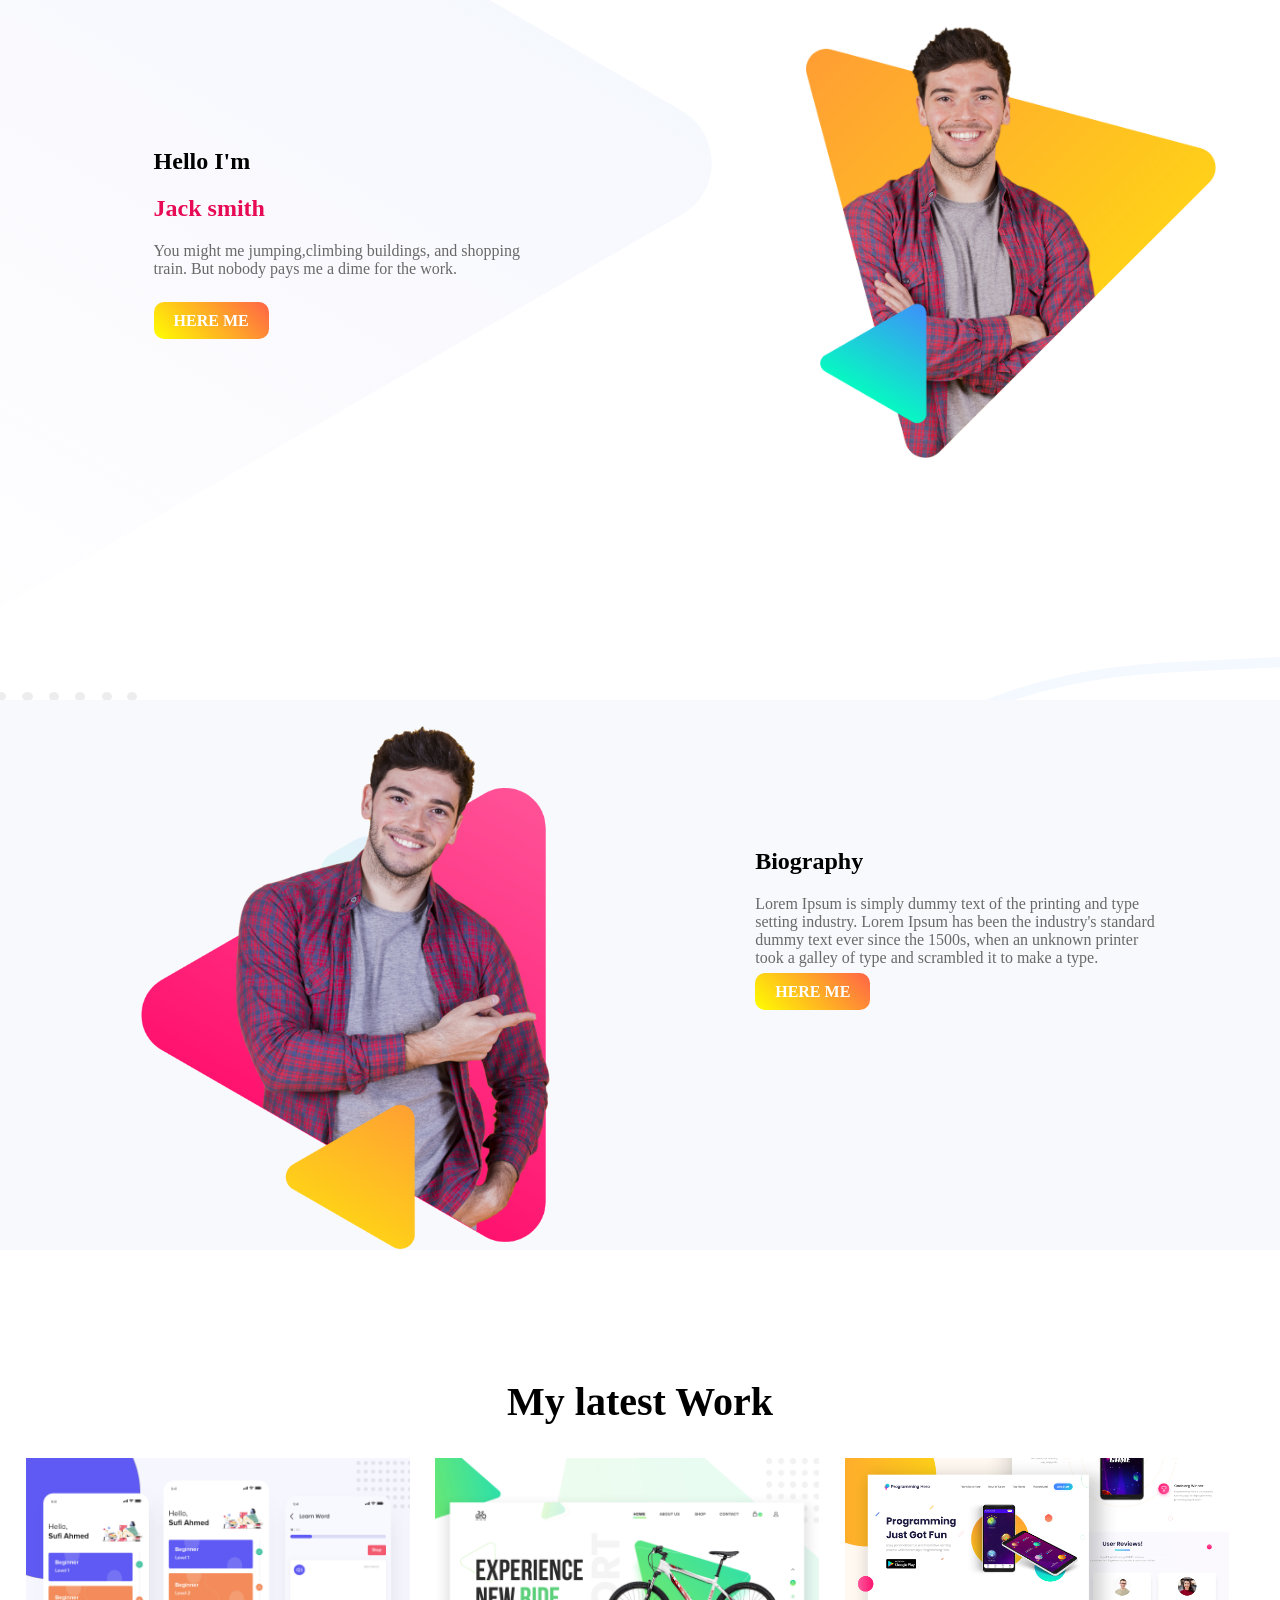
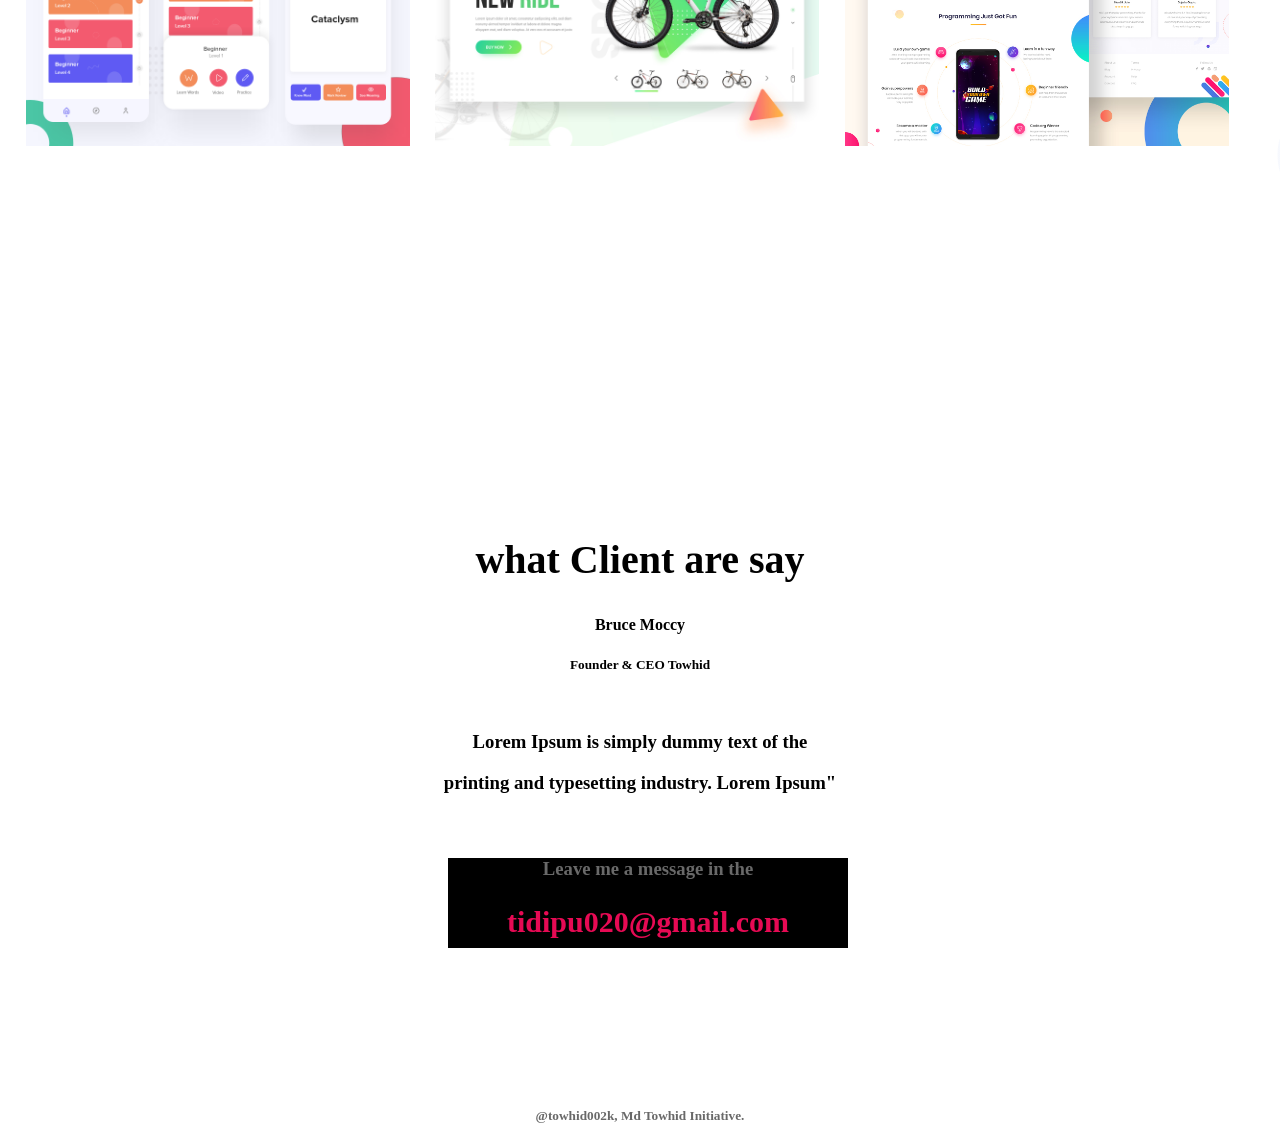
==== 2nd-web.html @ 59eff113 "Add files via upload" ====
<!DOCTYPE html>
<html lang="en">
<head>
    <title>Md Towhid Islam</title>
<style>
            body{
                margin: 0;
            }
              h1{
                 color: rgb(231, 10, 84);
              }
              p{
                color: dimgray;
                width: 400px;
              }
             .link-button{
                text-decoration: none;
                background-image: linear-gradient(45deg, yellow, tomato);
                padding: 10px 20px;
                border-radius: 10px;
                color: white;
                font-weight: 700;
              }
              .half-width{
                width: 40%;
                float: left;
                margin-left: 5%;
                padding-left: 2%;
              }  
              .half-width img{
               width: 80%;
               margin-left: 10%;
               margin-top: 5%;
             
              } 
              .top-banner{
                background-image: url(personal-website/header-bg.png);
                background-repeat: no-repeat; 
                padding-bottom: 150px;
              }
              section{
                height: 550px;
              
              }
              .middle-banner{
                background-image: url(personal-website/biography-bg.png);
                background-repeat: no-repeat;
              }
              .g1{
                font-size: 40px;
                text-align: center;
                margin-top: 10%;
              }
              .half-width2{
                width: 30%;
                margin-left: 2%;
                float: left;
              }
              .half-width2 img{
               width: 100%;}

              .bottom-banner{
                background-image: url(personal-website/latest-work-bg.png);
                background-repeat: no-repeat;
                
              }
              .text-1{
                margin-top: 10%;
                margin-left: 10%;
              }
              .g4{
                text-align: center;
               
              }
              #g5{
                font-size: 30px;
               
              }
              #g6{
                color: red;
                background-color: black;
                width: 400px;
                height: 90px;
                text-align: center;
                margin-left: 35%;
                margin-top:5% ;}
             footer h5{
               text-align: center;
               color: dimgray;
              }
              

</style>
</head>
<body>
    <section class="top-banner">
    <div class="half-width text-1">
        <h2>Hello I'm</h2>
        <h1>Jack smith</h1>
        <p>You might me jumping,climbing buildings, and shopping train. But nobody pays me a dime for the work.</p>
        <br>
        <a class="link-button" target="_blank" href="https://www.facebook.com/towhid002k"> HERE ME </a>
    </div>
     <div class="half-width">
        <img src="personal-website/peter.png" alt="">
     </div>
    </section>
    <section class="middle-banner">
      <div class="half-width">
        <img src="personal-website/peter_dream.png" alt="">
      </div>
      <div class="half-width  text-1">
        <h2>Biography</h2>
        <p>
          Lorem Ipsum is simply dummy text of the printing and type setting industry. Lorem Ipsum has been the industry's standard dummy text ever since the 1500s, when an unknown printer took a galley of type and scrambled it to make a type.
        </p>
        
        <a class="link-button" target="_blank" href="https://www.facebook.com/towhid002k"> HERE ME </a>
      </div>
    </section>
    <h2 class="g1"> My latest Work </h2>
    <section class="bottom-banner">
      <div class="half-width2">
        <img src="personal-website/latest-work/work-1.png" alt="">
      </div >
      <div class="half-width2">
        <img src="personal-website/latest-work/work-2.jpg" alt="">
      </div>
      <div class="half-width2">
        <img src="personal-website/latest-work/work-3.jpg" alt="">
      </div>
    </section>
    <section>
      <h2 class="g1"> what Client are say</h2>
      <h4 class="g4"> Bruce Moccy</h4>
      <h5 class="g4">Founder & CEO Towhid</h5>
      <br>
      <h3 class="g4">Lorem Ipsum is simply dummy text of the </p>
      <h3 class="g4">printing and typesetting industry. Lorem Ipsum"</p>
      <div id="g6">
      <p> Leave me a message in the</p>
      <h1 id="g5">tidipu020@gmail.com</h1>
      </div>
      </section>
      <footer>
        <h5> @towhid002k, Md Towhid Initiative.</h5>
      </footer>
    
</body>
</html>
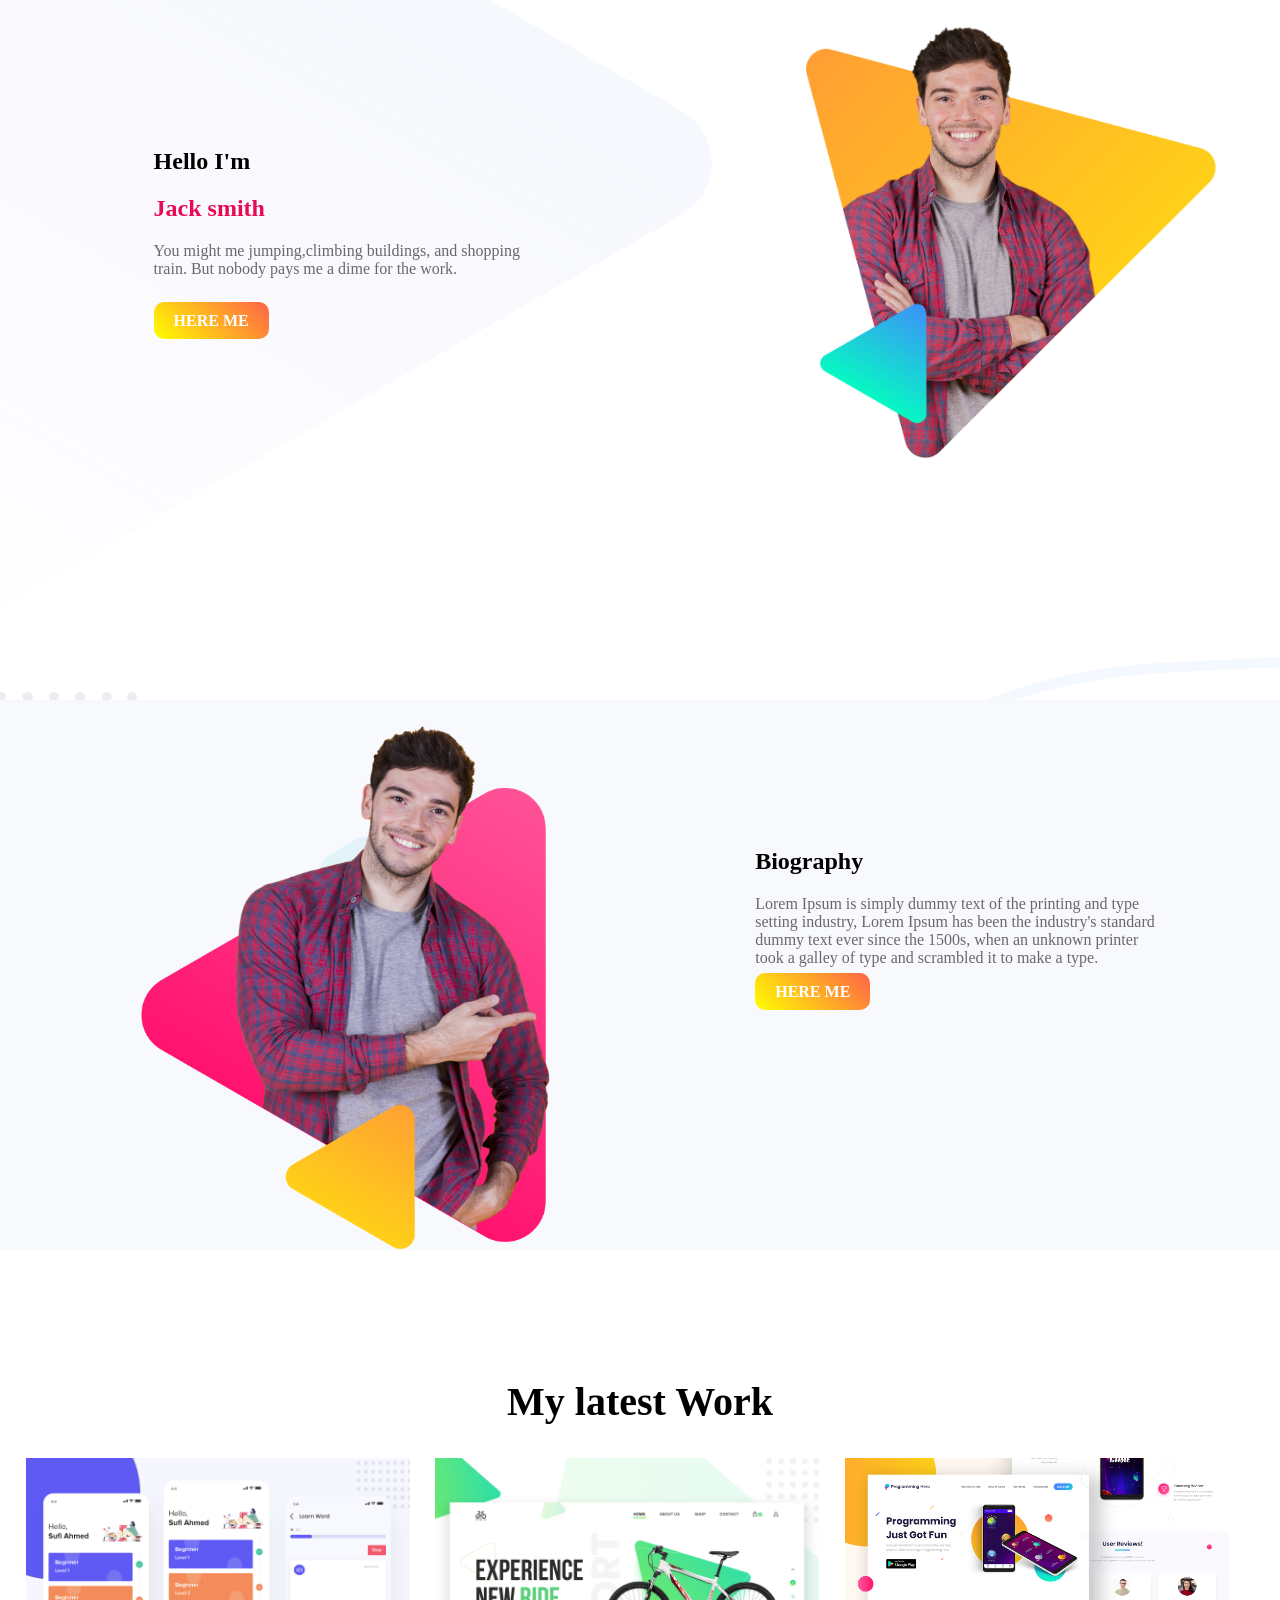
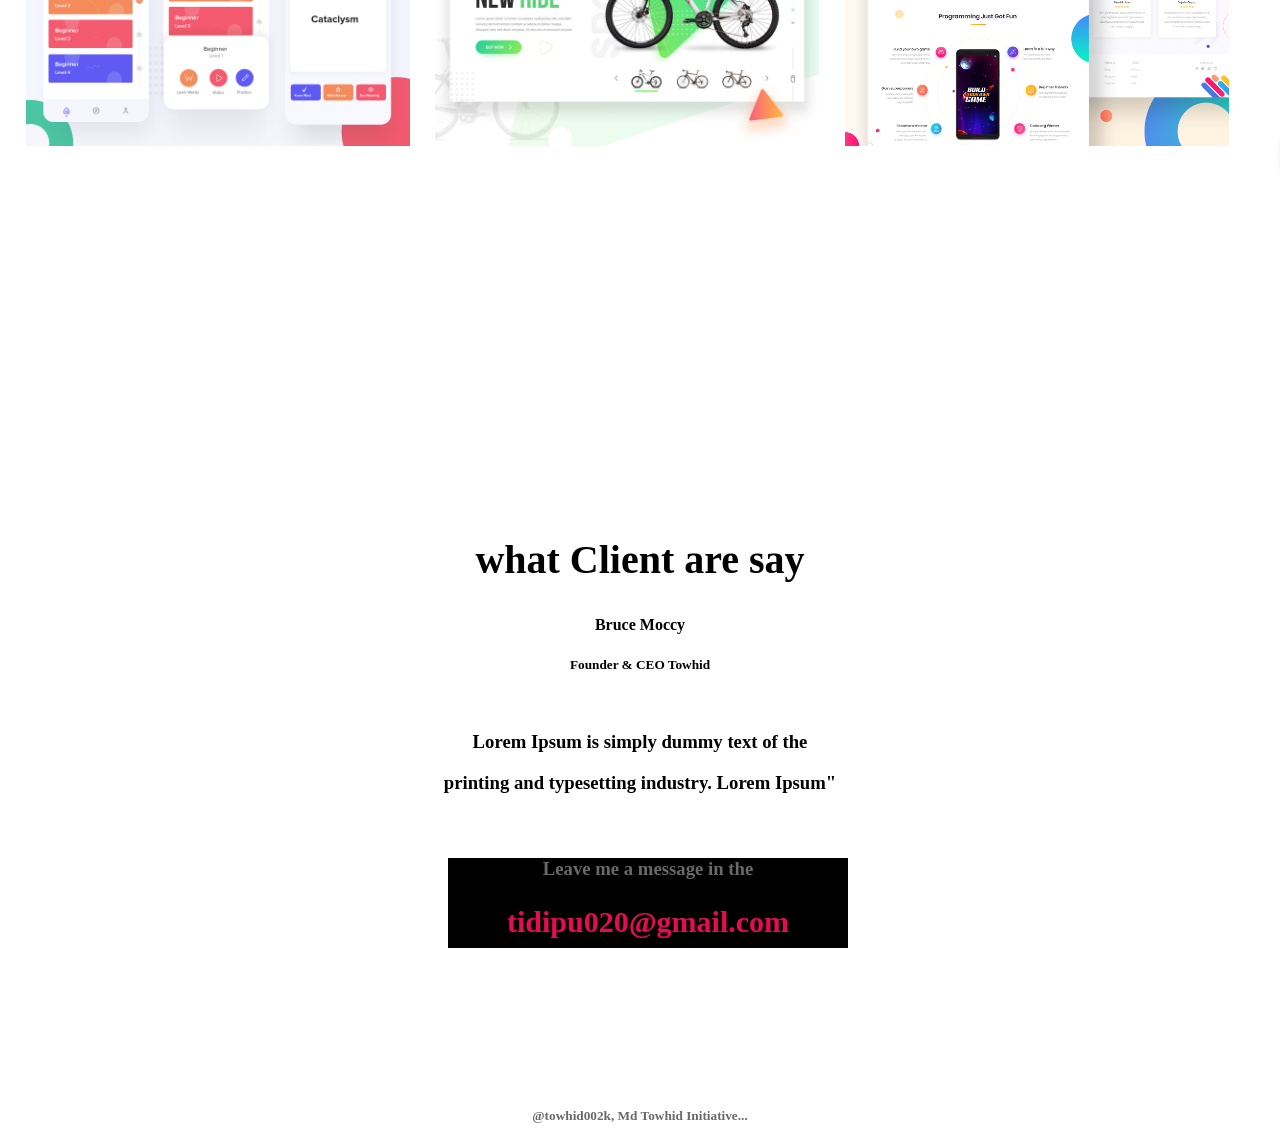
==== commit 3a8a8dea: "Add files via upload" ====
--- a/2nd-web.html
+++ b/2nd-web.html
@@ -112,7 +112,7 @@
       <div class="half-width  text-1">
         <h2>Biography</h2>
         <p>
-          Lorem Ipsum is simply dummy text of the printing and type setting industry. Lorem Ipsum has been the industry's standard dummy text ever since the 1500s, when an unknown printer took a galley of type and scrambled it to make a type.
+          Lorem Ipsum is simply dummy text of the printing and type setting industry, Lorem Ipsum has been the industry's standard dummy text ever since the 1500s, when an unknown printer took a galley of type and scrambled it to make a type.
         </p>
         
         <a class="link-button" target="_blank" href="https://www.facebook.com/towhid002k"> HERE ME </a>
@@ -143,7 +143,7 @@
       </div>
       </section>
       <footer>
-        <h5> @towhid002k, Md Towhid Initiative.</h5>
+        <h5> @towhid002k, Md Towhid Initiative...</h5>
       </footer>
     
 </body>
